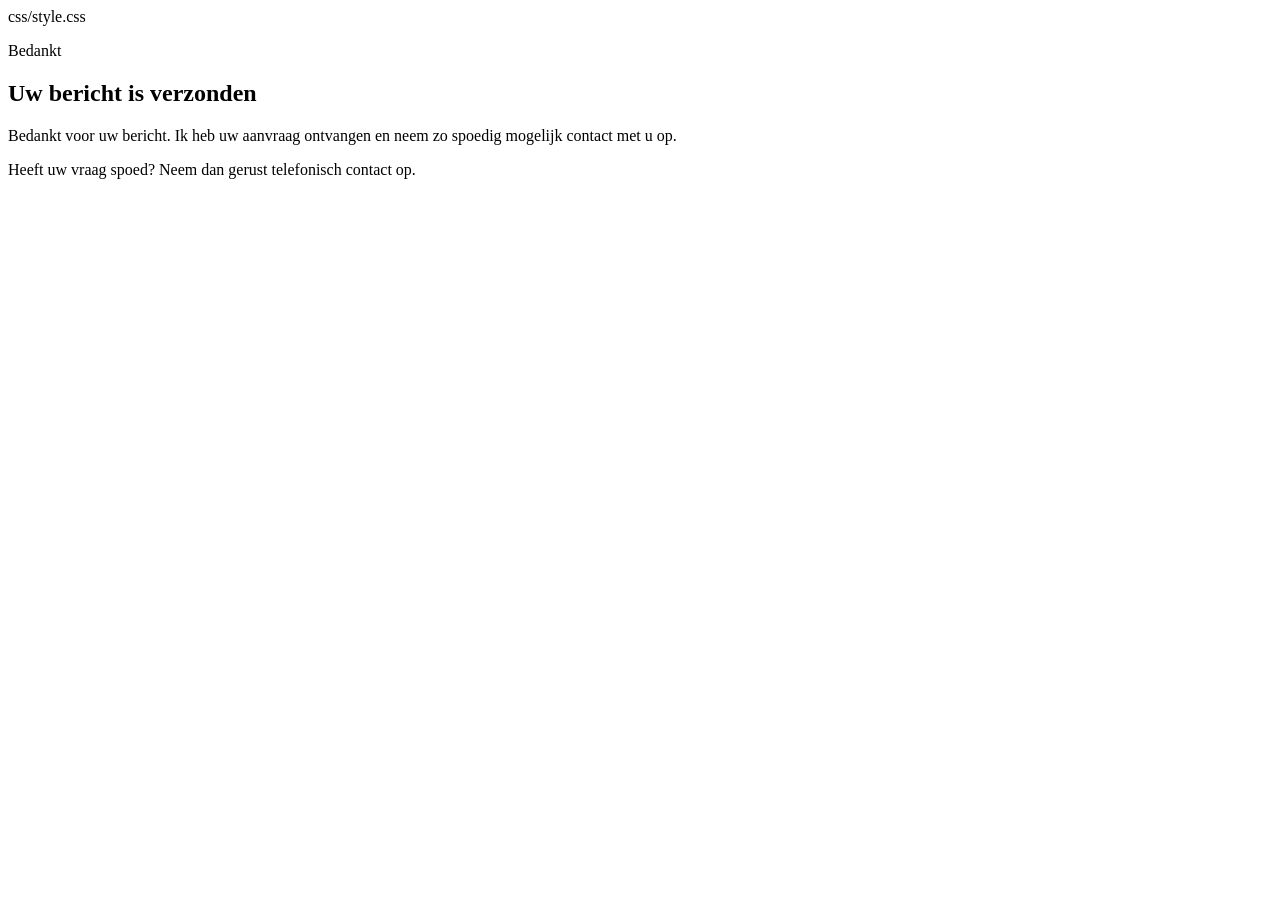
==== bedankt.html @ 5c9f7ecd "bedanktpagina" ====
<!DOCTYPE html>
<html lang="nl">

<head>
    <meta charset="UTF-8">
    <meta name="viewport" content="width=device-width, initial-scale=1.0">

    <title>Bedankt | Binneveld Advies & Consult</title>

    <link rel="preconnect" href="https://fonts.googleapis.com">
    <link rel="preconnect" href="https://fonts.gstatic.com" crossorigin>

    <link href="https://fonts.googleapis.com/css2?family=Plus+Jakarta+Sans:wght@400;500;600;700&display=swap" rel="stylesheet">

    css/style.css
</head>

<body>

    <section class="bg-green">
        <div class="container">

            <p class="section-label">Bedankt</p>

            <h1>Uw bericht is verzonden</h1>

            <p>
                Bedankt voor uw bericht. Ik heb uw aanvraag ontvangen en neem
                zo spoedig mogelijk contact met u op.
            </p>

            <p>
                Heeft uw vraag spoed? Neem dan gerust telefonisch contact op.
            </p>

            <a href=ml
                Terug naar de homepage
            </a>

        </div>
    </section>

</body>

</html>
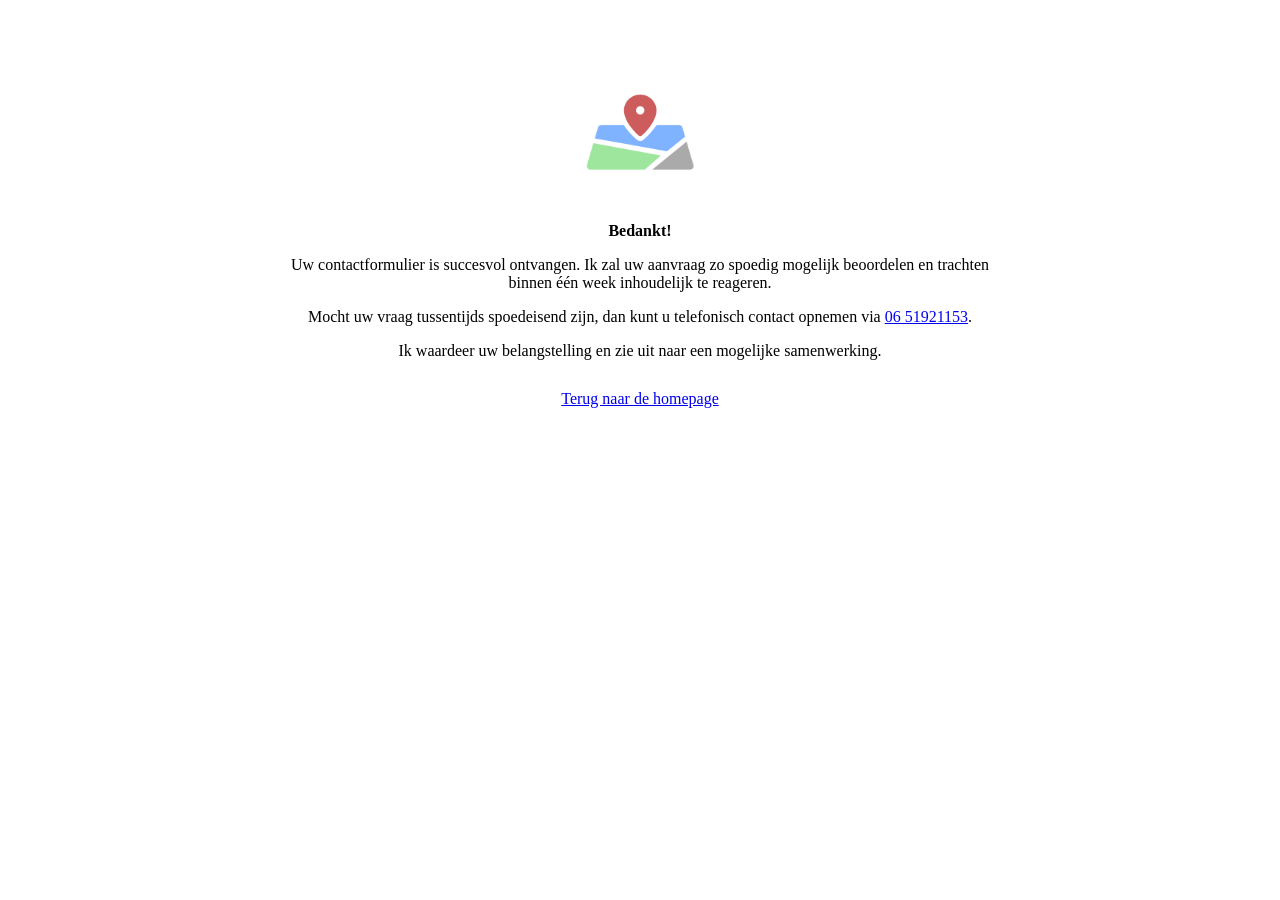
==== commit 27854128: "Logo opgenomen Updated the bedankt.html file to improve layout and content." ====
--- a/bedankt.html
+++ b/bedankt.html
@@ -1,6 +1,5 @@
 <!DOCTYPE html>
 <html lang="nl">
-
 <head>
     <meta charset="UTF-8">
     <meta name="viewport" content="width=device-width, initial-scale=1.0">
@@ -12,34 +11,43 @@
 
     <link href="https://fonts.googleapis.com/css2?family=Plus+Jakarta+Sans:wght@400;500;600;700&display=swap" rel="stylesheet">
 
-    css/style.css
+    <link rel="ss
 </head>
 
 <body>
 
-    <section class="bg-green">
-        <div class="container">
+<section class="bg-green">
+    <div class="container" style="max-width:700px; margin:auto; text-align:center; padding:80px 0;">
 
-            <p class="section-label">Bedankt</p>
+		<img src="images/logo.png"
+			 alt="Binneveld Advies & Consult"
+			 style="width:120px; height:auto; margin-bottom:25px;">
 
-            <h1>Uw bericht is verzonden</h1>
+		<p class="section-label">
+			<strong>Bedankt!</strong>
+		</p>
 
-            <p>
-                Bedankt voor uw bericht. Ik heb uw aanvraag ontvangen en neem
-                zo spoedig mogelijk contact met u op.
-            </p>
+		<p>
+			Uw contactformulier is succesvol ontvangen. Ik zal uw aanvraag zo spoedig mogelijk beoordelen en trachten binnen één week inhoudelijk te reageren.
+		</p>
 
-            <p>
-                Heeft uw vraag spoed? Neem dan gerust telefonisch contact op.
-            </p>
+		<p>
+			Mocht uw vraag tussentijds spoedeisend zijn, dan kunt u telefonisch contact opnemen via
+			<a href="tel:+31651921153">06 51921153</a>.
+		</p>
 
-            <a href=ml
-                Terug naar de homepage
-            </a>
+		<p>
+			Ik waardeer uw belangstelling en zie uit naar een mogelijke samenwerking.
+		</p>
 
-        </div>
-    </section>
+		<p style="margin-top:30px;">
+			<a href="index.html" class="btn">
+				Terug naar de homepage
+			</a>
+		</p>
+
+    </div>
+</section>
 
 </body>
-
-</html>+</html>
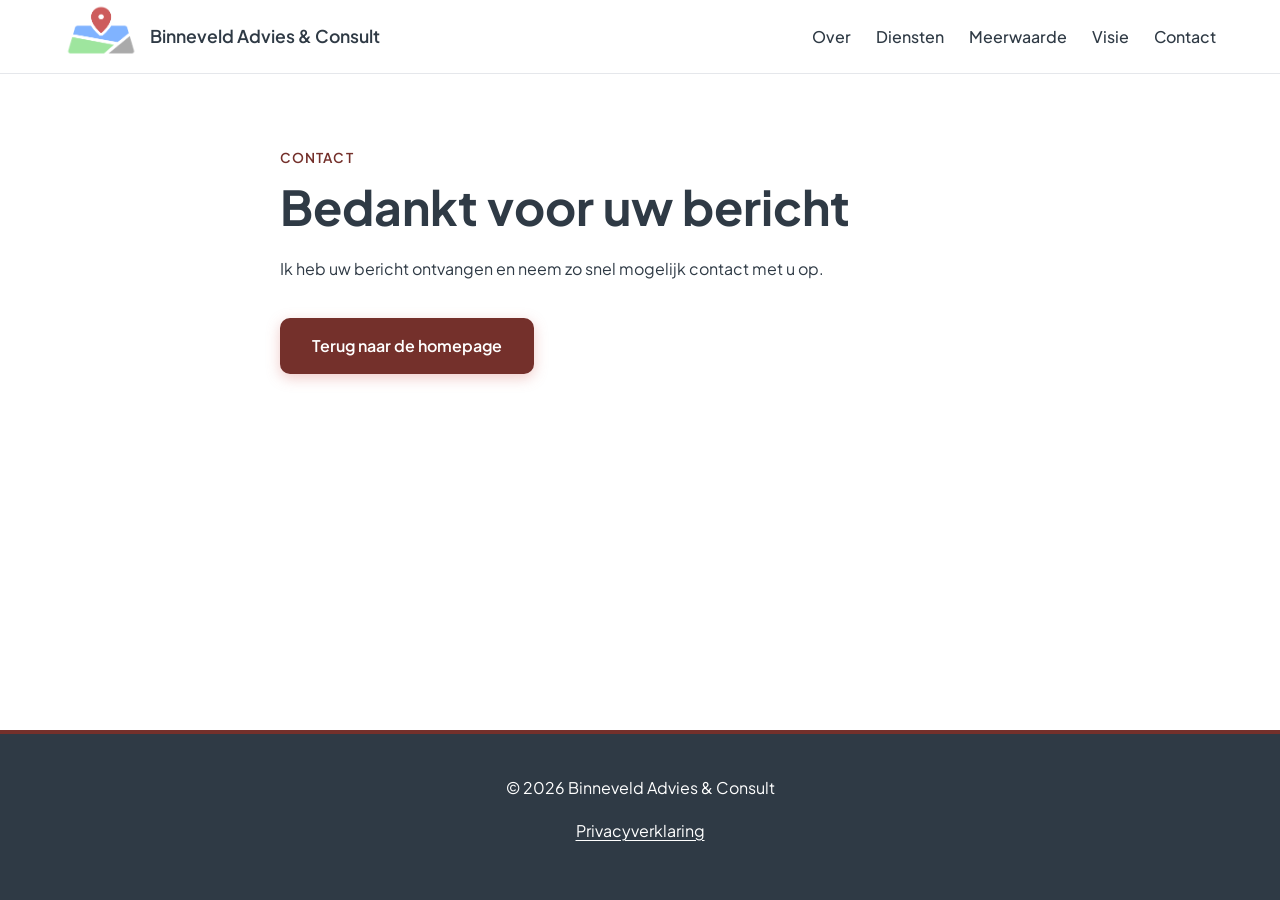
==== commit 50c96127: "Stop the contact form from landing on a missing page, and only measure visits after consent. Co-auth" ====
--- a/bedankt.html
+++ b/bedankt.html
@@ -1,53 +1,56 @@
-<!DOCTYPE html>
-<html lang="nl">
-<head>
-    <meta charset="UTF-8">
-    <meta name="viewport" content="width=device-width, initial-scale=1.0">
-
-    <title>Bedankt | Binneveld Advies & Consult</title>
-
-    <link rel="preconnect" href="https://fonts.googleapis.com">
-    <link rel="preconnect" href="https://fonts.gstatic.com" crossorigin>
-
-    <link href="https://fonts.googleapis.com/css2?family=Plus+Jakarta+Sans:wght@400;500;600;700&display=swap" rel="stylesheet">
-
-    <link rel="ss
-</head>
-
-<body>
-
-<section class="bg-green">
-    <div class="container" style="max-width:700px; margin:auto; text-align:center; padding:80px 0;">
-
-		<img src="images/logo.png"
-			 alt="Binneveld Advies & Consult"
-			 style="width:120px; height:auto; margin-bottom:25px;">
-
-		<p class="section-label">
-			<strong>Bedankt!</strong>
-		</p>
-
-		<p>
-			Uw contactformulier is succesvol ontvangen. Ik zal uw aanvraag zo spoedig mogelijk beoordelen en trachten binnen één week inhoudelijk te reageren.
-		</p>
-
-		<p>
-			Mocht uw vraag tussentijds spoedeisend zijn, dan kunt u telefonisch contact opnemen via
-			<a href="tel:+31651921153">06 51921153</a>.
-		</p>
-
-		<p>
-			Ik waardeer uw belangstelling en zie uit naar een mogelijke samenwerking.
-		</p>
-
-		<p style="margin-top:30px;">
-			<a href="index.html" class="btn">
-				Terug naar de homepage
-			</a>
-		</p>
-
-    </div>
-</section>
-
-</body>
-</html>
+<!DOCTYPE html>
+<html lang="nl">
+
+<head>
+    <meta charset="UTF-8">
+    <meta name="viewport" content="width=device-width, initial-scale=1.0">
+    <title>Bedankt | Binneveld Advies & Consult</title>
+    <meta name="robots" content="noindex">
+    <link rel="canonical" href="https://www.binneveldadvies.nl/bedankt.html">
+    <link rel="preconnect" href="https://fonts.googleapis.com">
+    <link rel="preconnect" href="https://fonts.gstatic.com" crossorigin>
+    <link href="https://fonts.googleapis.com/css2?family=Plus+Jakarta+Sans:wght@400;500;600;700&display=swap" rel="stylesheet">
+    <link rel="stylesheet" href="css/style.css">
+</head>
+
+<body>
+
+<nav>
+    <div class="container nav-wrapper">
+        <a class="logo" href="index.html">
+            <img src="images/logo.png" alt="">
+            <span>Binneveld Advies & Consult</span>
+        </a>
+
+        <button class="menu-toggle" type="button" aria-label="Menu openen" aria-expanded="false" aria-controls="navigatie">
+            ☰
+        </button>
+
+        <div class="nav-links" id="navigatie">
+            <a href="index.html#over">Over</a>
+            <a href="index.html#diensten">Diensten</a>
+            <a href="index.html#onderscheid">Meerwaarde</a>
+            <a href="index.html#visie">Visie</a>
+            <a href="index.html#contact">Contact</a>
+        </div>
+    </div>
+</nav>
+
+<main class="page">
+    <div class="container prose">
+        <p class="section-label">Contact</p>
+        <h1>Bedankt voor uw bericht</h1>
+        <p>Ik heb uw bericht ontvangen en neem zo snel mogelijk contact met u op.</p>
+        <a class="btn" href="index.html">Terug naar de homepage</a>
+    </div>
+</main>
+
+<footer>
+    <p>© 2026 Binneveld Advies & Consult</p>
+    <p><a href="privacy.html">Privacyverklaring</a></p>
+</footer>
+
+<script src="js/main.js"></script>
+
+</body>
+</html>
--- a/css/style.css
+++ b/css/style.css
@@ -0,0 +1,463 @@
+:root {
+    --blue: #afc5f3;
+    --green: #b9e8b4;
+    --red: #e7aaa5;
+    --grey: #d8d8d8;
+    --blue-accent: #88AEEF;
+    --green-accent: #9ADE95;
+    --red-accent: #74302B;
+    --grey-accent: #AFAFAF;
+    --text: #2F3A45;
+    --text-muted: #5a6570;
+    --footer: #2F3A45;
+    --white: #ffffff;
+    --radius: 12px;
+    --shadow: 0 8px 30px rgba(47, 58, 69, 0.08);
+}
+* {
+    margin: 0;
+    padding: 0;
+    box-sizing: border-box;
+}
+html {
+    scroll-behavior: smooth;
+}
+body {
+    font-family: "Plus Jakarta Sans", "Segoe UI", Arial, sans-serif;
+    color: var(--text);
+    line-height: 1.75;
+    background: white;
+    min-height: 100vh;
+    display: flex;
+    flex-direction: column;
+}
+.container {
+    width: 90%;
+    max-width: 1200px;
+    margin: auto;
+}
+	section,
+	header {
+		padding: 90px 0;
+	}
+	h1 {
+		font-size: clamp(2rem, 5vw, 3rem);
+		line-height: 1.2;
+		margin-bottom: 20px;
+		font-weight: 700;
+	}
+	h2 {
+		font-size: clamp(1.6rem, 3vw, 2rem);
+		margin-bottom: 25px;
+		font-weight: 700;
+	}
+	h3 {
+		margin-bottom: 15px;
+		font-weight: 600;
+	}
+	p {
+		margin-bottom: 15px;
+	}
+	a {
+		text-decoration: none;
+	}
+	.section-label {
+		font-size: 0.85rem;
+		font-weight: 600;
+		text-transform: uppercase;
+		letter-spacing: 0.08em;
+		color: var(--red-accent);
+		margin-bottom: 8px;
+	}
+	nav {
+		position: sticky;
+		top: 0;
+		z-index: 1000;
+		background: rgba(255, 255, 255, 0.95);
+		backdrop-filter: blur(8px);
+		border-bottom: 1px solid #e5e7eb;
+	}
+	.nav-wrapper {
+		display: flex;
+		justify-content: space-between;
+		align-items: center;
+		padding: 15px 0;
+	}
+	.logo {
+		display: flex;
+		align-items: center;
+		gap: 12px;
+		color: var(--text);
+	}
+	.logo img {
+		height: 55px;
+		width: auto;
+		margin-top: -12px;
+	}
+	.logo span {
+		font-size: 1.1rem;
+		font-weight: 600;
+	}
+	.nav-links {
+		display: flex;
+		gap: 25px;
+	}
+	.nav-links a {
+		color: var(--text);
+		font-weight: 500;
+		transition: color 0.2s;
+	}
+	.nav-links a:hover {
+		color: var(--red-accent);
+	}
+	.menu-toggle {
+		display: none;
+		background: none;
+		border: none;
+		font-size: 1.5rem;
+		cursor: pointer;
+		color: var(--text);
+		padding: 4px 8px;
+	}
+	header {
+		background: linear-gradient(135deg, var(--blue) 0%, #d4e2fb 100%);
+	}
+	.hero {
+		display: grid;
+		grid-template-columns: 1.2fr 0.8fr;
+		gap: 60px;
+		align-items: center;
+	}
+	.subtitle {
+		font-size: 1.25rem;
+		margin-bottom: 25px;
+		color: var(--text-muted);
+		font-weight: 500;
+	}
+	.hero-photo {
+		display: flex;
+		justify-content: center;
+	}
+	.hero-photo img {
+		width: 100%;
+		max-width: 340px;
+		border-radius: 20px;
+		box-shadow: var(--shadow);
+		object-fit: cover;
+		aspect-ratio: 4/5;
+	}
+	.btn {
+		display: inline-block;
+		background: var(--red-accent);
+		color: white;
+		padding: 14px 32px;
+		border-radius: 10px;
+		font-weight: 600;
+		margin-top: 20px;
+		transition: transform 0.2s, box-shadow 0.2s;
+		box-shadow: 0 4px 14px rgba(213, 106, 99, 0.35);
+	}
+	.btn:hover {
+		transform: translateY(-2px);
+		box-shadow: 0 6px 20px rgba(213, 106, 99, 0.45);
+	}
+	.bg-grey {
+		background: #f4f4f4;
+	}
+	.bg-green {
+		background: linear-gradient(180deg, var(--green) 0%, #d4f5d0 100%);
+	}
+	.bg-red {
+		background: linear-gradient(180deg, var(--red) 0%, #f5d4d1 100%);
+	}
+	.about-grid {
+		display: grid;
+		grid-template-columns: 1fr 320px;
+		gap: 50px;
+		align-items: start;
+	}
+	.about-highlight {
+		background: white;
+		padding: 28px;
+		border-radius: var(--radius);
+		box-shadow: var(--shadow);
+		text-align: center;
+	}
+	.about-highlight .stat {
+		font-size: 2.5rem;
+		font-weight: 700;
+		color: var(--red-accent);
+		line-height: 1;
+		margin-bottom: 8px;
+	}
+	.about-highlight p {
+		margin-bottom: 0;
+		color: var(--text-muted);
+	}
+	.cards {
+		display: grid;
+		grid-template-columns: repeat(auto-fit, minmax(260px, 1fr));
+		gap: 25px;
+		margin-top: 30px;
+	}
+	.card {
+		background: white;
+		padding: 32px;
+		border-radius: var(--radius);
+		box-shadow: var(--shadow);
+		border-left: 4px solid var(--blue-accent);
+	}
+	.card-green {
+		border-left-color: var(--green-accent);
+	}
+	.card-red {
+		border-left-color: var(--red-accent);
+	}
+	.card-grey {
+		border-left-color: var(--grey-accent);
+	}
+	.card-blue {
+		border-left-color: var(--blue-accent);
+	}
+	.usp-grid {
+		display: grid;
+		grid-template-columns: repeat(auto-fit, minmax(280px, 1fr));
+		gap: 25px;
+	}
+	.usp {
+		background: white;
+		border-radius: var(--radius);
+		padding: 30px;
+		box-shadow: var(--shadow);
+		transition: transform 0.25s ease;
+	}
+	.usp h3 {
+		color: var(--red-accent);
+	}
+	.visie-quote {
+		font-size: 1.15rem;
+		font-weight: 500;
+		border-left: 4px solid var(--red-accent);
+		padding-left: 24px;
+		margin: 30px 0;
+	}
+	.contact-grid {
+		display: grid;
+		grid-template-columns: 1fr 1fr;
+		gap: 50px;
+		align-items: start;
+	}
+	form {
+		margin-top: 10px;
+	}
+	.form-field {
+		margin-bottom: 15px;
+	}
+	.form-field label {
+		display: block;
+		font-weight: 600;
+		font-size: 0.95rem;
+		margin-bottom: 6px;
+	}
+	.form-field input,
+	.form-field textarea {
+		margin-bottom: 0;
+	}
+	.form-note {
+		margin-top: 16px;
+		margin-bottom: 0;
+		font-size: 0.95rem;
+		color: var(--text-muted);
+	}
+	.form-note a,
+	.prose a:not(.btn),
+	.cookie-banner a {
+		color: var(--red-accent);
+		font-weight: 600;
+	}
+	.form-note a:hover,
+	.prose a:not(.btn):hover,
+	.cookie-banner a:hover {
+		text-decoration: underline;
+	}
+	input,
+	textarea {
+		width: 100%;
+		padding: 15px;
+		margin-bottom: 15px;
+		border: 1px solid #d1d5db;
+		border-radius: 8px;
+		font-size: 1rem;
+		font-family: inherit;
+		transition: border-color 0.2s, box-shadow 0.2s;
+	}
+	input:focus,
+	textarea:focus {
+		outline: none;
+		border-color: var(--blue-accent);
+		box-shadow: 0 0 0 3px rgba(136, 174, 239, 0.25);
+	}
+	button[type="submit"] {
+		background: var(--red-accent);
+		color: white;
+		border: none;
+		border-radius: 8px;
+		padding: 14px 28px;
+		cursor: pointer;
+		font-size: 1rem;
+		font-weight: 600;
+		font-family: inherit;
+		transition: transform 0.2s, opacity 0.2s;
+	}
+	button[type="submit"]:hover {
+		transform: translateY(-2px);
+		opacity: 0.95;
+	}
+	.contact-details {
+		background: white;
+		padding: 32px;
+		border-radius: var(--radius);
+		box-shadow: var(--shadow);
+	}
+	.contact-details h3 {
+		margin-bottom: 20px;
+	}
+	.contact-item {
+		display: flex;
+		align-items: center;
+		gap: 12px;
+		margin-bottom: 16px;
+		font-size: 1.05rem;
+	}
+	.contact-item a {
+		color: var(--red-accent);
+		font-weight: 500;
+	}
+	.contact-item a:hover {
+		text-decoration: underline;
+	}
+	footer {
+		background: var(--footer);
+		color: white;
+		text-align: center;
+		padding: 40px;
+		border-top: 4px solid var(--red-accent);
+		margin-top: auto;
+	}
+	footer p + p {
+		margin-top: 8px;
+	}
+	footer a {
+		color: white;
+		text-decoration: underline;
+		text-underline-offset: 3px;
+	}
+	a:focus-visible,
+	button:focus-visible {
+		outline: 2px solid var(--text);
+		outline-offset: 3px;
+	}
+	.page {
+		padding: 72px 0 100px;
+	}
+	.prose {
+		max-width: 720px;
+	}
+	.prose h2 {
+		margin-top: 36px;
+	}
+	.cookie-banner {
+		position: fixed;
+		left: 16px;
+		right: 16px;
+		bottom: 16px;
+		z-index: 1100;
+		max-width: 760px;
+		margin: 0 auto;
+		display: flex;
+		gap: 20px;
+		align-items: center;
+		justify-content: space-between;
+		background: white;
+		color: var(--text);
+		padding: 20px 24px;
+		border-radius: var(--radius);
+		box-shadow: var(--shadow);
+		border: 1px solid #e5e7eb;
+	}
+	.cookie-banner[hidden] {
+		display: none;
+	}
+	.cookie-banner p {
+		margin: 0;
+	}
+	.cookie-actions {
+		display: flex;
+		gap: 10px;
+		flex-shrink: 0;
+	}
+	.cookie-accept,
+	.cookie-deny {
+		border-radius: 8px;
+		padding: 12px 18px;
+		cursor: pointer;
+		font-size: 0.95rem;
+		font-weight: 600;
+		font-family: inherit;
+	}
+	.cookie-accept {
+		background: var(--red-accent);
+		color: white;
+		border: none;
+	}
+	.cookie-deny {
+		background: white;
+		color: var(--text);
+		border: 1px solid #d1d5db;
+	}
+	@media (max-width: 900px) {
+		section,
+		header {
+			padding: 60px 0;
+		}
+		.hero,
+		.about-grid,
+		.contact-grid {
+			grid-template-columns: 1fr;
+		}
+		.hero-photo {
+			order: -1;
+		}
+		.hero-photo img {
+			max-width: 280px;
+		}
+		.nav-links {
+			display: none;
+			position: absolute;
+			top: 100%;
+			left: 0;
+			right: 0;
+			background: white;
+			flex-direction: column;
+			padding: 20px;
+			gap: 16px;
+			border-bottom: 1px solid #e5e7eb;
+			box-shadow: 0 4px 12px rgba(0, 0, 0, 0.08);
+		}
+		.nav-links.open {
+			display: flex;
+		}
+		.menu-toggle {
+			display: block;
+		}
+		nav .container {
+			position: relative;
+		}
+		.cookie-banner {
+			flex-direction: column;
+			align-items: stretch;
+		}
+		.cookie-actions {
+			justify-content: flex-end;
+		}
+	}
